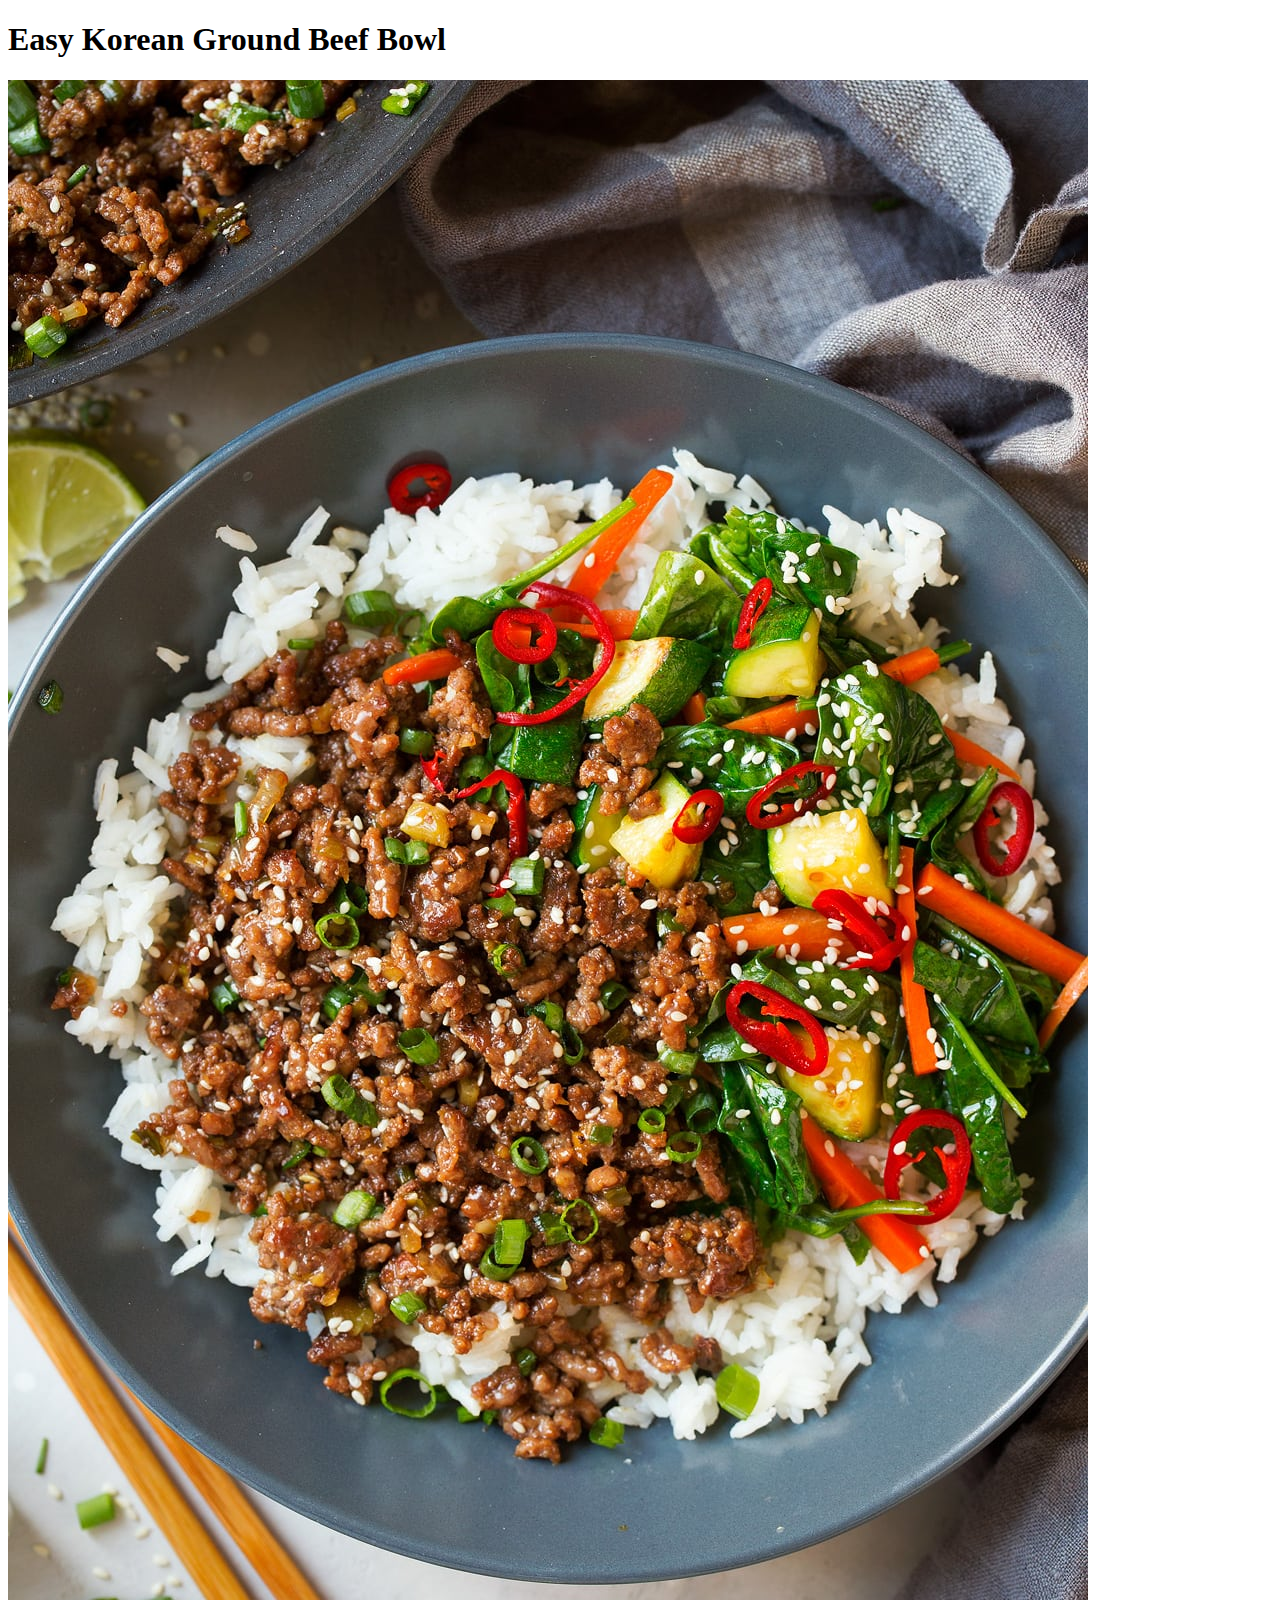
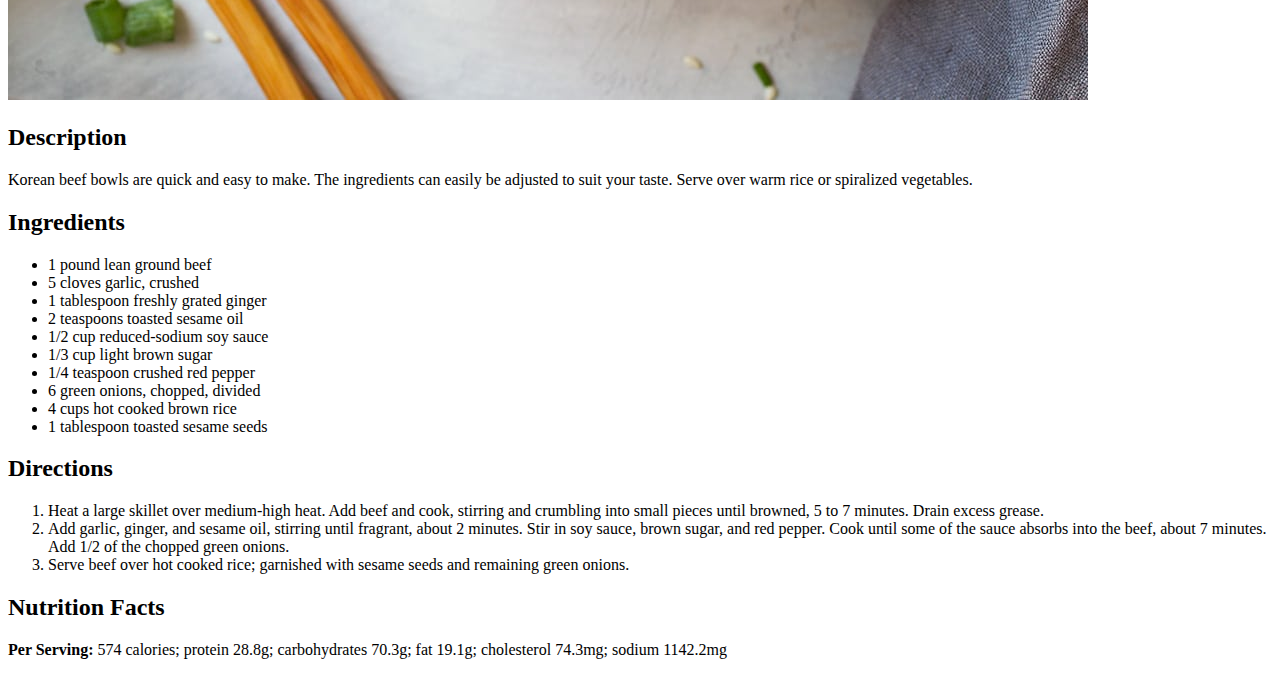
==== recipes/beef-bowl.html @ 32b5c63e "Added two additional recipe pages" ====
<!DOCTYPE html>
<html lang="en">
<head>
    <meta charset="UTF-8">
    <meta http-equiv="X-UA-Compatible" content="IE=edge">
    <meta name="viewport" content="width=device-width, initial-scale=1.0">
    <title>Korean Beef Bowl</title>
</head>
<body>
    <h1>Easy Korean Ground Beef Bowl</h1>
    <img src="../img/beef-bowl.jpg" alt="Korean Beef Bowl">
    <h2>Description</h2>
    <p>Korean beef bowls are quick and easy to make. The ingredients can easily be adjusted to suit your taste. Serve over warm rice or spiralized vegetables.</p>
    <h2>Ingredients</h2>
    <ul>
        <li>1 pound lean ground beef</li>
        <li>5 cloves garlic, crushed</li>
        <li>1 tablespoon freshly grated ginger</li>
        <li>2 teaspoons toasted sesame oil</li>
        <li>1/2 cup reduced-sodium soy sauce</li>
        <li>1/3 cup light brown sugar</li>
        <li>1/4 teaspoon crushed red pepper</li>
        <li>6 green onions, chopped, divided</li>
        <li>4 cups hot cooked brown rice</li>
        <li>1 tablespoon toasted sesame seeds</li>
    </ul>
    <h2>Directions</h2>
    <ol>
        <li>Heat a large skillet over medium-high heat. Add beef and cook, stirring and crumbling into small pieces until browned, 5 to 7 minutes. Drain excess grease.</li>
        <li>Add garlic, ginger, and sesame oil, stirring until fragrant, about 2 minutes. Stir in soy sauce, brown sugar, and red pepper. Cook until some of the sauce absorbs into the beef, about 7 minutes. Add 1/2 of the chopped green onions.</li>
        <li>Serve beef over hot cooked rice; garnished with sesame seeds and remaining green onions.</li>
    </ol>
    <h2>Nutrition Facts</h2>
    <p><b>Per Serving:</b> 574 calories; protein 28.8g; carbohydrates 70.3g; fat 19.1g; cholesterol 74.3mg; sodium 1142.2mg</p>
</body>
</html>
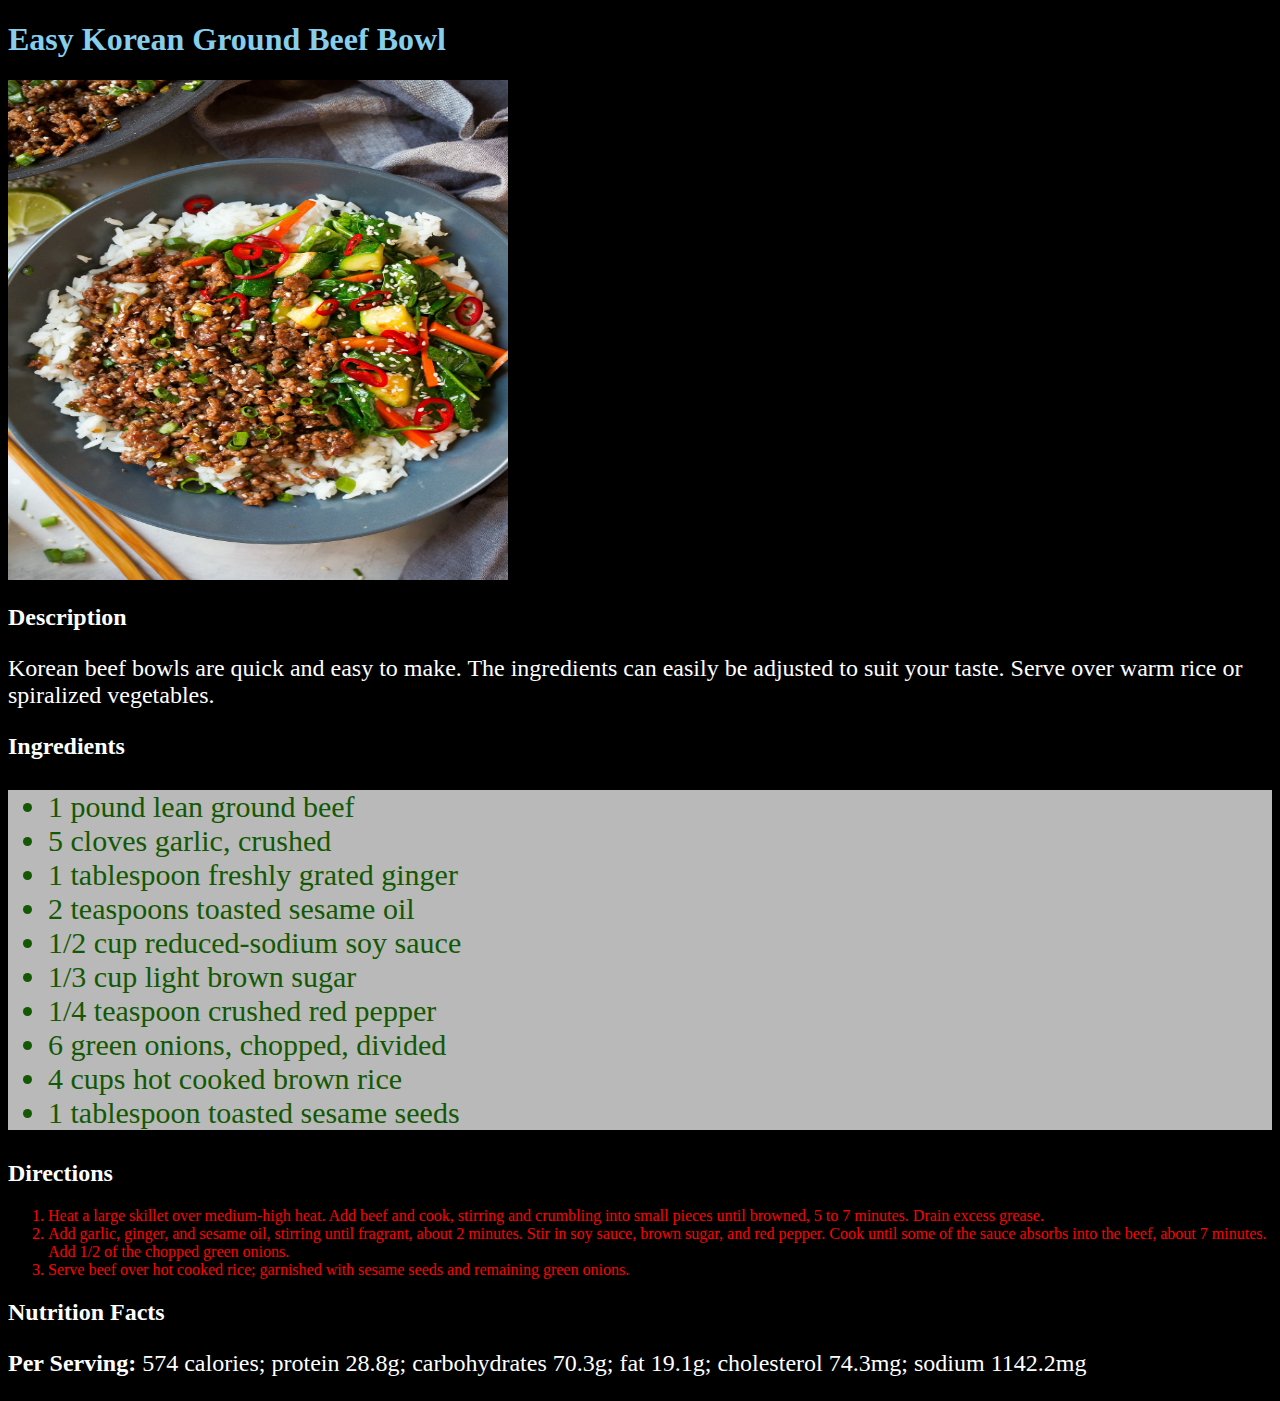
==== commit f85a0cf5: "Added some basic CSS elements" ====
--- a/recipes/beef-bowl.html
+++ b/recipes/beef-bowl.html
@@ -5,6 +5,7 @@
     <meta http-equiv="X-UA-Compatible" content="IE=edge">
     <meta name="viewport" content="width=device-width, initial-scale=1.0">
     <title>Korean Beef Bowl</title>
+    <link rel="stylesheet" href="../style.css">
 </head>
 <body>
     <h1>Easy Korean Ground Beef Bowl</h1>
--- a/style.css
+++ b/style.css
@@ -0,0 +1,23 @@
+body {
+    background-color: black;
+    color: white;
+}
+ul {
+    background-color: rgb(185, 185, 185);
+    color: #135802;
+    font-size: 30px;
+}
+img {
+    width: 500px;
+    height: 500px;
+}
+ol {
+    color: red;
+}
+h1 {
+    color: skyblue;
+}
+p {
+    font-family: "Brush Script MT", cursive;
+    font-size: x-large;
+}